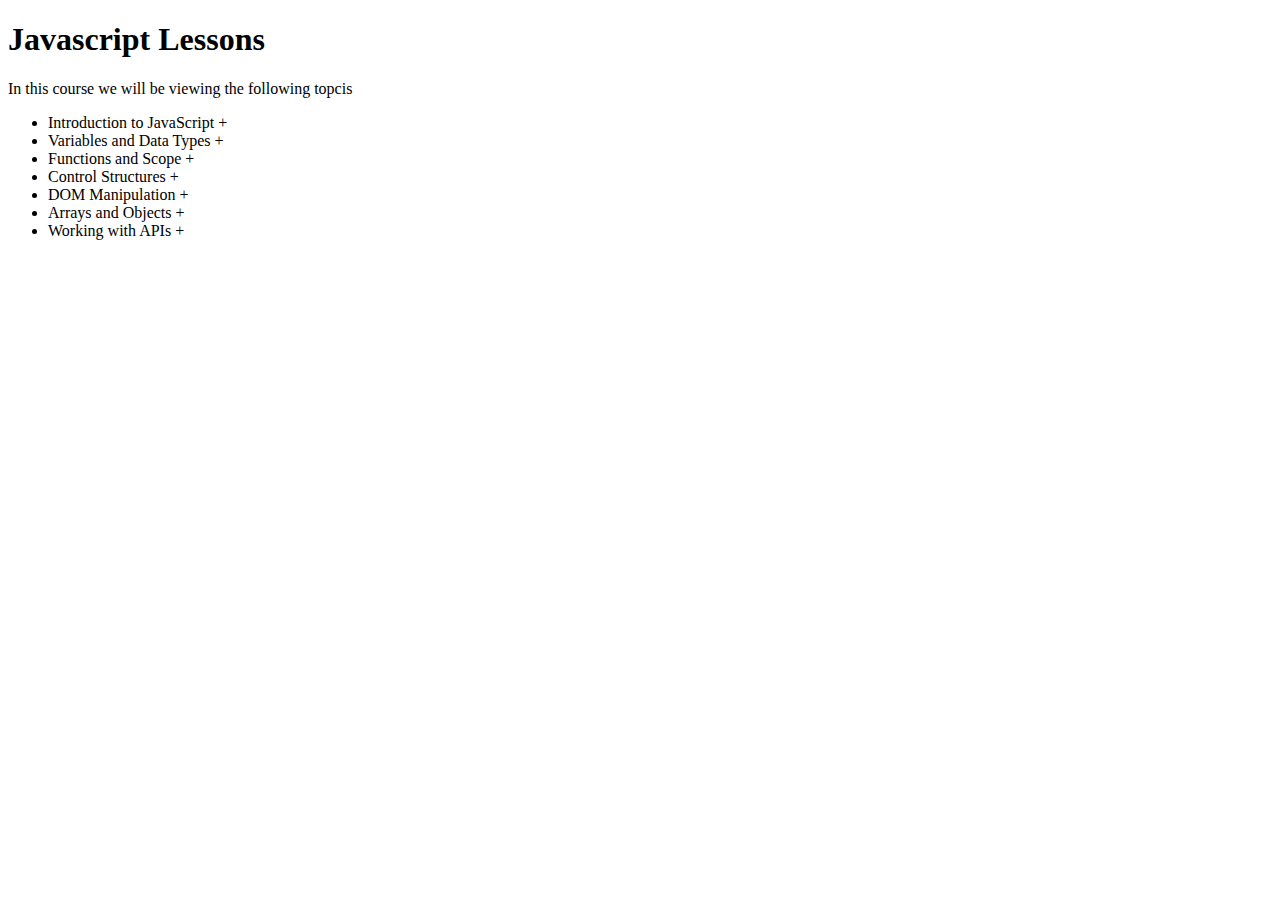
==== index.html @ ebb4dbb4 "first commit" ====
<!DOCTYPE html>
<html lang="en">
<head>
    <meta charset="UTF-8">
    <meta name="viewport" content="width=device-width, initial-scale=1.0">
    <title>Javscript Lessons</title>
</head>
<body>
    <h1>Javascript Lessons</h1>
    <p>In this course we will be viewing the following topcis</p>
    <ul>
        <li>Introduction to JavaScript <span>+</span></li>
        <li>Variables and Data Types <span>+</span></li>
        <li>Functions and Scope <span>+</span></li>
        <li>Control Structures <span>+</span></li>
        <li>DOM Manipulation <span>+</span></li>
        <li>Arrays and Objects <span>+</span></li>
        <li>Working with APIs <span>+</span></li>
    </ul>
</body>
</html>
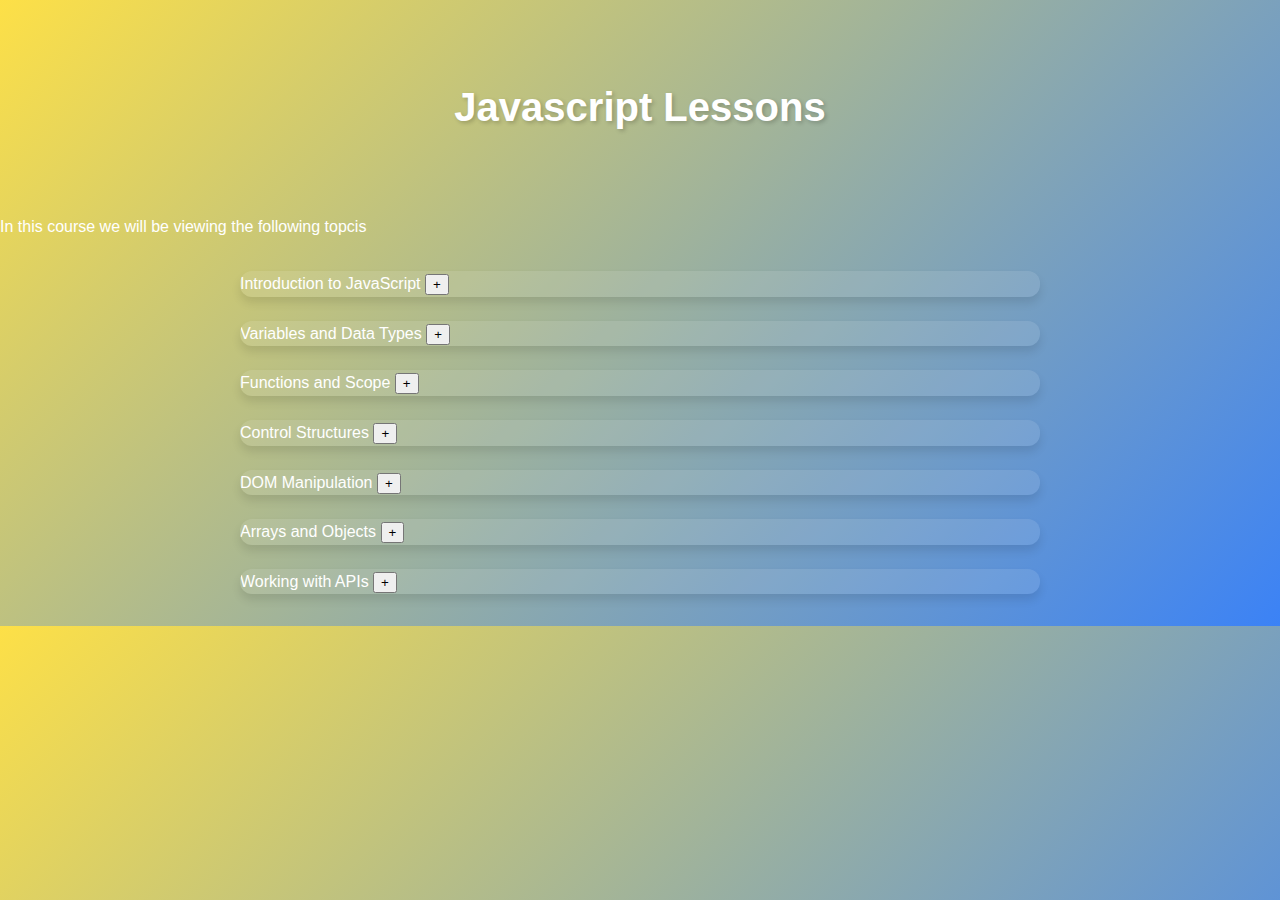
==== commit 4950684c: "initial design for course" ====
--- a/index.html
+++ b/index.html
@@ -3,19 +3,86 @@
 <head>
     <meta charset="UTF-8">
     <meta name="viewport" content="width=device-width, initial-scale=1.0">
+    <link href="./main.css" rel="stylesheet" >
     <title>Javscript Lessons</title>
 </head>
 <body>
     <h1>Javascript Lessons</h1>
     <p>In this course we will be viewing the following topcis</p>
-    <ul>
-        <li>Introduction to JavaScript <span>+</span></li>
-        <li>Variables and Data Types <span>+</span></li>
-        <li>Functions and Scope <span>+</span></li>
-        <li>Control Structures <span>+</span></li>
-        <li>DOM Manipulation <span>+</span></li>
-        <li>Arrays and Objects <span>+</span></li>
-        <li>Working with APIs <span>+</span></li>
-    </ul>
+    <div class="container">
+        <div class="topic">
+            Introduction to JavaScript 
+            <button class="toggle-btn" onclick="toggleMenu(this)">+</button>
+            <ul class="submenu">
+                <li>What JavaScript is and how it differs from HTML & CSS</li>
+                <li>How to add JavScript to a webpage (script tag, inline, external files) </li>
+                <li>console.log() and debugging using the browser console</li>
+            </ul>
+        </div>
+    
+        <div class="topic">
+            Variables and Data Types 
+            <button class="toggle-btn" onclick="toggleMenu(this)">+</button>
+            <ul class="submenu">
+                <li>What JavaScript is and how it differs from HTML & CSS</li>
+                <li>How to add JavScript to a webpage (script tag, inline, external files) </li>
+                <li>console.log() and debugging using the browser console</li>
+            </ul>
+    
+        </div>
+        <div class="topic">Functions and Scope 
+            <button class="toggle-btn" onclick="toggleMenu(this)">+</button>
+            <ul class="submenu">
+                <li>Function declarations vs. function expressions</li>
+                <li>Parameters and return values</li>
+                <li>Scope (<code>var</code> vs. <code>let</code> vs. <code>const</code>)</li>
+            </ul>
+        </div>
+        <div class="topic">Control Structures 
+            <button class="toggle-btn" onclick="toggleMenu(this)">+</button>
+            <ul class="submenu">
+                <li>Conditional statements (<code>if</code>, <code>else</code>, <code>switch</code>)</li>
+                <li>Loops (<code>for</code>, <code>while</code>, <code>do...while</code>)</li>
+            </ul>
+        </div>
+        <div class="topic">DOM Manipulation 
+            <button class="toggle-btn" onclick="toggleMenu(this)">+</button>
+            <ul class="submenu">
+                <li><code>document.querySelector()</code>, <code>getElementById()</code></li>
+                <li>Changing text, styles, and attributes dynamically</li>
+                <li>Event listeners (<code>click</code>, <code>mouseover</code>, <code>keyup</code>)</li>
+            </ul>
+        </div>
+        <div class="topic">Arrays and Objects 
+            <button class="toggle-btn" onclick="toggleMenu(this)">+</button>
+            <ul class="submenu">
+                <li>Creating and modifying arrays (<code>push</code>, <code>pop</code>, <code>map</code>, <code>filter</code>)</li>
+                <li>Object properties and methods</li>
+                <li>Looping through arrays and objects</li>
+            </ul>
+        </div>
+        <div class="topic">Working with APIs 
+            <button class="toggle-btn" onclick="toggleMenu(this)">+</button>
+            <ul class="submenu">
+                <li><code>fetch()</code> basics</li>
+                <li>Handling JSON data</li>
+            </ul>
+        </div>
+    </div>
+
+    <script>
+        function toggleMenu(button) {
+            let submenu = button.nextElementSibling
+            
+            if (submenu.style.display === "none" || submenu.style.display === ""){
+                submenu.style.display = "block"
+                button.textContent = "-"
+            }
+            else{
+                submenu.style.display = "none"
+                button.textContent = "+"
+            }
+        }
+    </script>
 </body>
 </html>--- a/main.css
+++ b/main.css
@@ -0,0 +1,40 @@
+body {
+    font-family: 'Arial', sans-serif;
+    margin: 0;
+    padding: 0;
+    background: linear-gradient(135deg, #fde047, #3b82f6);
+    color: #ffffff;
+    line-height: 1.6;
+    
+}
+
+h1 {
+    text-align: center;
+    padding: 3rem 1rem;
+    text-shadow: 2px 2px 4px rgba(0, 0, 0, 0.2);
+    font-size: 2.5rem;
+}
+
+.container {
+    max-width: 800px;
+    margin: 2rem auto;
+    padding: 0 1rem;
+}
+
+.topic {
+    background: rgba(255, 255, 255, 0.1);
+    border-radius: 12px;
+    box-shadow: 0 6px 10px rgba(0, 0, 0, 0.1);
+    margin-bottom: 1.5rem;
+    overflow: hidden;
+    transition: transform 0.3s ease, box-shadow 0.3s ease;
+}
+
+.topic:hover {
+    transform: translateY(-5px);
+    box-shadow: 0 8px 15px rgba(0, 0, 0, 0.2);
+  }
+
+.submenu{
+    display: none;
+}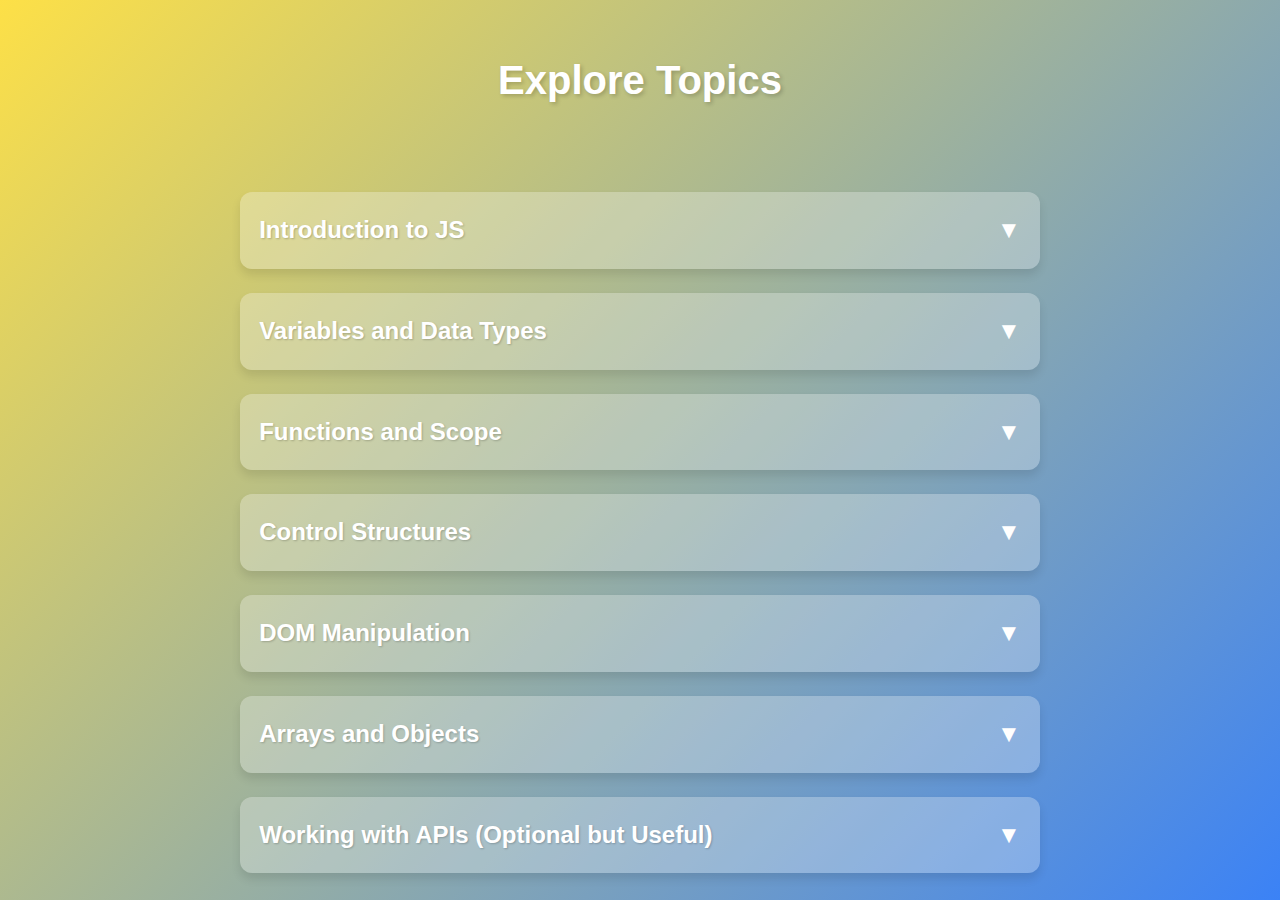
==== commit 6dd62b85: "Styling lessons index" ====
--- a/index.html
+++ b/index.html
@@ -1,88 +1,108 @@
 <!DOCTYPE html>
 <html lang="en">
 <head>
-    <meta charset="UTF-8">
-    <meta name="viewport" content="width=device-width, initial-scale=1.0">
-    <link href="./main.css" rel="stylesheet" >
-    <title>Javscript Lessons</title>
+  <meta charset="UTF-8">
+  <meta name="viewport" content="width=device-width, initial-scale=1.0">
+  <link href="./main.css" rel="stylesheet">
+  <title>Collapsible Topics</title>
+  <style>
+    
+  </style>
 </head>
 <body>
-    <h1>Javascript Lessons</h1>
-    <p>In this course we will be viewing the following topcis</p>
-    <div class="container">
-        <div class="topic">
-            Introduction to JavaScript 
-            <button class="toggle-btn" onclick="toggleMenu(this)">+</button>
-            <ul class="submenu">
-                <li>What JavaScript is and how it differs from HTML & CSS</li>
-                <li>How to add JavScript to a webpage (script tag, inline, external files) </li>
-                <li>console.log() and debugging using the browser console</li>
-            </ul>
-        </div>
-    
-        <div class="topic">
-            Variables and Data Types 
-            <button class="toggle-btn" onclick="toggleMenu(this)">+</button>
-            <ul class="submenu">
-                <li>What JavaScript is and how it differs from HTML & CSS</li>
-                <li>How to add JavScript to a webpage (script tag, inline, external files) </li>
-                <li>console.log() and debugging using the browser console</li>
-            </ul>
-    
-        </div>
-        <div class="topic">Functions and Scope 
-            <button class="toggle-btn" onclick="toggleMenu(this)">+</button>
-            <ul class="submenu">
-                <li>Function declarations vs. function expressions</li>
-                <li>Parameters and return values</li>
-                <li>Scope (<code>var</code> vs. <code>let</code> vs. <code>const</code>)</li>
-            </ul>
-        </div>
-        <div class="topic">Control Structures 
-            <button class="toggle-btn" onclick="toggleMenu(this)">+</button>
-            <ul class="submenu">
-                <li>Conditional statements (<code>if</code>, <code>else</code>, <code>switch</code>)</li>
-                <li>Loops (<code>for</code>, <code>while</code>, <code>do...while</code>)</li>
-            </ul>
-        </div>
-        <div class="topic">DOM Manipulation 
-            <button class="toggle-btn" onclick="toggleMenu(this)">+</button>
-            <ul class="submenu">
-                <li><code>document.querySelector()</code>, <code>getElementById()</code></li>
-                <li>Changing text, styles, and attributes dynamically</li>
-                <li>Event listeners (<code>click</code>, <code>mouseover</code>, <code>keyup</code>)</li>
-            </ul>
-        </div>
-        <div class="topic">Arrays and Objects 
-            <button class="toggle-btn" onclick="toggleMenu(this)">+</button>
-            <ul class="submenu">
-                <li>Creating and modifying arrays (<code>push</code>, <code>pop</code>, <code>map</code>, <code>filter</code>)</li>
-                <li>Object properties and methods</li>
-                <li>Looping through arrays and objects</li>
-            </ul>
-        </div>
-        <div class="topic">Working with APIs 
-            <button class="toggle-btn" onclick="toggleMenu(this)">+</button>
-            <ul class="submenu">
-                <li><code>fetch()</code> basics</li>
-                <li>Handling JSON data</li>
-            </ul>
+  <header>
+    <h1>Explore Topics</h1>
+  </header>
+  <div class="container">
+    <div class="topic">
+      <div class="topic-header" onclick="toggleTopic(this)">
+        <h2>Introduction to JS</h2>
+        <span class="arrow">▼</span>
+      </div>
+        <div class="topic-content">
+            <li>What JavaScript is and how it differs from HTML & CSS</li>
+            <li>How to add JavaScript to a webpage (<code>&lt;script&gt;</code> tag, inline, external files)</li>
+            <li><code>console.log()</code> and debugging using the browser console</li>
         </div>
     </div>
 
-    <script>
-        function toggleMenu(button) {
-            let submenu = button.nextElementSibling
-            
-            if (submenu.style.display === "none" || submenu.style.display === ""){
-                submenu.style.display = "block"
-                button.textContent = "-"
-            }
-            else{
-                submenu.style.display = "none"
-                button.textContent = "+"
-            }
-        }
-    </script>
+    <div class="topic">
+      <div class="topic-header" onclick="toggleTopic(this)">
+        <h2>Variables and Data Types</h2>
+        <span class="arrow">▼</span>
+      </div>
+      <div class="topic-content">
+        <li><code>var</code>, <code>let</code>, <code>const</code></li>
+        <li>Primitive data types: <code>string</code>, <code>number</code>, <code>boolean</code>, <code>null</code>, <code>undefined</code></li>
+        <li>Basic operations (<code>+</code>, <code>-</code>, <code>*</code>, <code>/</code>, <code>%</code>)</li>
+      </div>
+    </div>
+
+    <div class="topic">
+      <div class="topic-header" onclick="toggleTopic(this)">
+        <h2>Functions and Scope</h2>
+        <span class="arrow">▼</span>
+      </div>
+      <div class="topic-content">
+        <li>Function declarations vs. function expressions</li>
+        <li>Parameters and return values</li>
+        <li>Scope (<code>var</code> vs. <code>let</code> vs. <code>const</code>)</li>
+      </div>
+    </div>
+    <div class="topic">
+      <div class="topic-header" onclick="toggleTopic(this)">
+        <h2>Control Structures</h2>
+        <span class="arrow">▼</span>
+      </div>
+      <div class="topic-content">
+        <li>Conditional statements (<code>if</code>, <code>else</code>, <code>switch</code>)</li>
+        <li>Loops (<code>for</code>, <code>while</code>, <code>do...while</code>)</li>
+      </div>
+    </div>
+    <div class="topic">
+      <div class="topic-header" onclick="toggleTopic(this)">
+        <h2>DOM Manipulation</h2>
+        <span class="arrow">▼</span>
+      </div>
+      <div class="topic-content">
+        <li><code>document.querySelector()</code>, <code>getElementById()</code></li>
+        <li>Changing text, styles, and attributes dynamically</li>
+        <li>Event listeners (<code>click</code>, <code>mouseover</code>, <code>keyup</code>)</li>
+      </div>
+    </div>
+    <div class="topic">
+      <div class="topic-header" onclick="toggleTopic(this)">
+        <h2>Arrays and Objects</h2>
+        <span class="arrow">▼</span>
+      </div>
+      <div class="topic-content">
+        <li>Creating and modifying arrays (<code>push</code>, <code>pop</code>, <code>map</code>, <code>filter</code>)</li>
+        <li>Object properties and methods</li>
+        <li>Looping through arrays and objects</li>
+      </div>
+    </div>
+    <div class="topic">
+      <div class="topic-header" onclick="toggleTopic(this)">
+        <h2>Working with APIs (Optional but Useful)</h2>
+        <span class="arrow">▼</span>
+      </div>
+      <div class="topic-content">
+        <li><code>fetch()</code> basics</li>
+        <li>Handling JSON data</li>
+      </div>
+    </div>
+
+
+
+  </div>
+
+  <script>
+    function toggleTopic(header) {
+        console.log("5" + 3);
+        
+      const topic = header.parentElement;
+      topic.classList.toggle('open');
+    }
+  </script>
 </body>
 </html>--- a/main.css
+++ b/main.css
@@ -5,36 +5,87 @@
     background: linear-gradient(135deg, #fde047, #3b82f6);
     color: #ffffff;
     line-height: 1.6;
-    
-}
+    min-height: 100vh;
+  }
 
-h1 {
+  header {
     text-align: center;
     padding: 3rem 1rem;
+  }
+
+  header h1 {
+    font-size: 2.5rem;
+    margin: 0;
     text-shadow: 2px 2px 4px rgba(0, 0, 0, 0.2);
-    font-size: 2.5rem;
-}
+  }
 
-.container {
+  .container {
     max-width: 800px;
     margin: 2rem auto;
     padding: 0 1rem;
-}
+  }
 
-.topic {
+  .topic {
     background: rgba(255, 255, 255, 0.1);
     border-radius: 12px;
     box-shadow: 0 6px 10px rgba(0, 0, 0, 0.1);
     margin-bottom: 1.5rem;
     overflow: hidden;
     transition: transform 0.3s ease, box-shadow 0.3s ease;
-}
+  }
 
-.topic:hover {
+  .topic:hover {
     transform: translateY(-5px);
     box-shadow: 0 8px 15px rgba(0, 0, 0, 0.2);
   }
 
-.submenu{
-    display: none;
-}+  .topic-header {
+    display: flex;
+    justify-content: space-between;
+    align-items: center;
+    padding: 1.2rem;
+    cursor: pointer;
+    background: rgba(255, 255, 255, 0.2);
+    transition: background 0.3s ease;
+  }
+
+  .topic-header:hover {
+    background: rgba(255, 255, 255, 0.3);
+  }
+
+  .topic-header h2 {
+    font-size: 1.5rem;
+    margin: 0;
+    text-shadow: 1px 1px 2px rgba(0, 0, 0, 0.2);
+  }
+
+  .arrow {
+    font-size: 1.5rem;
+    transition: transform 0.3s ease;
+  }
+
+  .topic.open .arrow {
+    transform: rotate(180deg);
+  }
+
+  .topic-content {
+    max-height: 0;
+    overflow: hidden;
+    transition: max-height 0.4s ease, padding 0.4s ease, opacity 0.4s ease;
+    background: rgba(255, 255, 255, 0.1);
+    opacity: 0;
+  }
+
+  .topic-content p {
+    padding: 1.5rem;
+    margin: 0;
+    font-size: 1.1rem;
+    color: #ffffff;
+    text-shadow: 1px 1px 2px rgba(0, 0, 0, 0.2);
+  }
+
+  .topic.open .topic-content {
+    max-height: 250px; /* Adjust based on your content */
+    padding: 1.5rem;
+    opacity: 1;
+  }